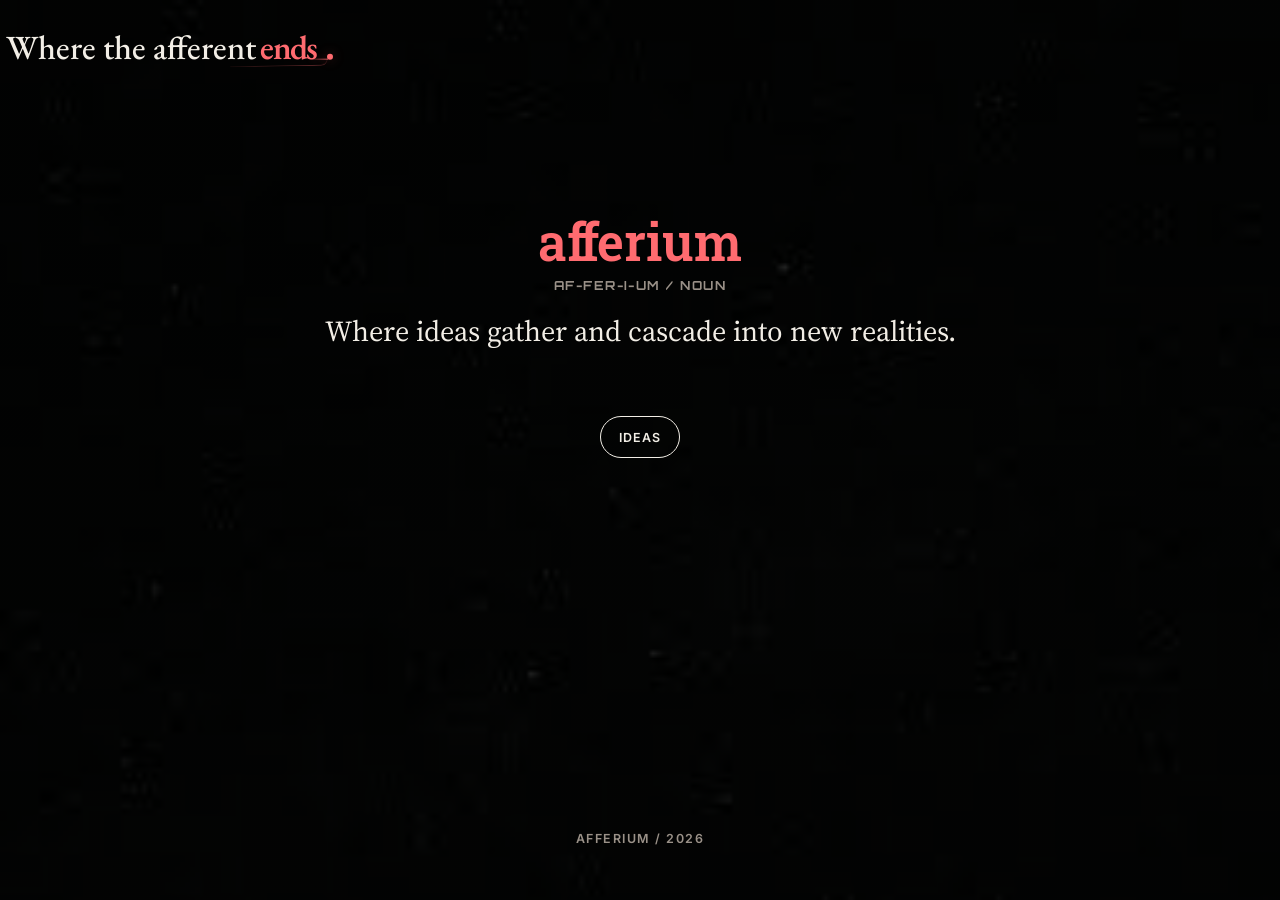
==== index.html @ a5358e2a "Add textured background image" ====
<!DOCTYPE html>
<html lang="en">
<head>
  <meta charset="UTF-8">
  <meta name="viewport" content="width=device-width, initial-scale=1.0">
  <meta name="description" content="Afferium is the receiving center where signal, myth, recursion, and world-shattering ideas arrive.">
  <title>Afferium</title>
  <style>
    @import url('https://fonts.googleapis.com/css2?family=EB+Garamond:wght@500;600&family=Inter:wght@400;500;600&family=Orbitron:wght@500;600&family=Roboto+Slab:wght@500;600&family=Source+Serif+4:opsz,wght@8..60,400;8..60,600;8..60,700&family=Spectral:wght@500;600&display=swap');

    :root {
      --paper: #000000;
      --ink: #f2eee6;
      --muted: #9a9188;
      --line: #24201f;
      --accent: #d64045;
      --accent-dark: #ff6b70;
      --wash: #11100f;
      --white: #f8f3ea;
    }

    * {
      box-sizing: border-box;
    }

    body {
      margin: 0;
      background:
        linear-gradient(rgba(0, 0, 0, 0.62), rgba(0, 0, 0, 0.68)),
        url("assets/afferium-background.png") center / cover fixed,
        radial-gradient(circle at 12% 8%, rgba(214, 64, 69, 0.045), transparent 26rem),
        radial-gradient(circle at 80% 18%, rgba(242, 238, 230, 0.018), transparent 24rem),
        linear-gradient(90deg, rgba(242, 238, 230, 0.014) 1px, transparent 1px),
        linear-gradient(180deg, rgba(242, 238, 230, 0.012) 1px, transparent 1px),
        var(--paper);
      background-size: cover, cover, auto, auto, 72px 72px, 72px 72px, auto;
      background-repeat: no-repeat, no-repeat, no-repeat, no-repeat, repeat, repeat, no-repeat;
      color: var(--ink);
      font-family: "Inter", system-ui, -apple-system, BlinkMacSystemFont, "Segoe UI", sans-serif;
      line-height: 1.55;
    }

    a {
      color: inherit;
    }

    .site {
      min-height: 100vh;
      display: flex;
      flex-direction: column;
    }

    .masthead,
    .definition,
    .link-row,
    .footer {
      width: min(1120px, calc(100% - 48px));
      margin: 0 auto;
    }

    .masthead {
      display: flex;
      align-items: center;
      justify-content: flex-start;
      gap: 24px;
      width: fit-content;
      margin: 0;
      padding: 28px 18px 22px 6px;
    }

    .wordmark {
      display: inline-flex;
      align-items: baseline;
      gap: 0.08em;
      font-family: "EB Garamond", "Spectral", "Source Serif 4", Georgia, serif;
      font-size: clamp(1.12rem, 2.65vw, 2.35rem);
      font-weight: 500;
      letter-spacing: 0;
      line-height: 0.9;
    }

    .wordmark .ending {
      color: var(--accent-dark);
      display: inline-block;
      font-weight: 600;
      letter-spacing: -0.055em;
      position: relative;
      transform: translateX(0.05em);
    }

    .endpoint {
      display: inline-block;
      width: 0.74em;
      height: 0.9em;
      margin-left: -0.1em;
      position: relative;
      transform: translateY(0.02em);
    }

    .endpoint::before {
      content: "";
      position: absolute;
      width: 0.54em;
      height: 1px;
      left: -0.1em;
      top: calc(0.9em - 1px);
      background: linear-gradient(90deg, rgba(255, 107, 112, 0.16), rgba(255, 107, 112, 0.82));
      box-shadow: 0 0 6px rgba(255, 107, 112, 0.28);
    }

    .endpoint-dot {
      position: absolute;
      left: 0.39em;
      top: 0.73em;
      width: 0.18em;
      height: 0.18em;
      border-radius: 50%;
      background: var(--accent-dark);
      box-shadow: 0 0 12px rgba(255, 107, 112, 0.34);
    }

    .endpoint-dot::after {
      content: "";
      position: absolute;
      width: 2.85em;
      height: 0.18em;
      right: 0.08em;
      top: calc(0.07em + 3px);
      border-right: 1px solid rgba(255, 107, 112, 0.22);
      border-bottom: 1px solid rgba(255, 107, 112, 0.46);
      border-radius: 0 0 1.5em 0;
      animation: signal-return 18s ease-in-out forwards;
      transform: rotate(-1deg);
      transform-origin: right top;
      filter: drop-shadow(0 0 5px rgba(255, 107, 112, 0.24));
      mask-size: 145% 100%;
      mask-position: 100% 0;
      mask-image: linear-gradient(90deg, transparent 0%, rgba(0, 0, 0, 0.2) 28%, rgba(0, 0, 0, 0.92) 82%, rgba(0, 0, 0, 1) 100%);
      -webkit-mask-size: 145% 100%;
      -webkit-mask-position: 100% 0;
      -webkit-mask-image: linear-gradient(90deg, transparent 0%, rgba(0, 0, 0, 0.2) 28%, rgba(0, 0, 0, 0.92) 82%, rgba(0, 0, 0, 1) 100%);
    }

    @keyframes signal-return {
      0% {
        opacity: 0.68;
        transform: rotate(-1deg) translateX(0.09em);
      }
      52% {
        opacity: 0.96;
        transform: rotate(-1deg) translateX(-0.09em);
      }
      70%, 100% {
        opacity: 0.76;
        transform: rotate(-1deg) translateX(-0.09em);
      }
    }

    .nav {
      display: flex;
      align-items: center;
      gap: 16px;
    }

    .idea-menu {
      position: relative;
    }

    .idea-menu summary {
      cursor: pointer;
      list-style: none;
    }

    .idea-menu summary::-webkit-details-marker {
      display: none;
    }

    .idea-menu[open] summary {
      background: var(--ink);
      color: var(--paper);
    }

    .idea-list {
      position: absolute;
      right: 0;
      top: calc(100% + 10px);
      z-index: 2;
      width: min(300px, calc(100vw - 32px));
      padding: 16px;
      border: 1px solid var(--line);
      background: #050505;
      box-shadow: 0 22px 60px rgba(0, 0, 0, 0.5);
    }

    .idea-list a {
      display: block;
      padding: 10px 0;
      color: var(--muted);
      font-size: 0.86rem;
      text-decoration: none;
      border-bottom: 1px solid var(--line);
    }

    .idea-list a:last-child {
      border-bottom: 0;
    }

    .idea-list a:hover,
    .idea-list a:focus-visible {
      color: var(--ink);
      outline: none;
    }

    .contact-link {
      display: inline-flex;
      align-items: center;
      justify-content: center;
      min-height: 42px;
      padding: 10px 18px;
      border: 1px solid var(--ink);
      border-radius: 999px;
      font-size: 0.78rem;
      font-weight: 600;
      letter-spacing: 0.08em;
      text-decoration: none;
      text-transform: uppercase;
      transition: background 180ms ease, color 180ms ease, border-color 180ms ease;
      white-space: nowrap;
    }

    .contact-link:hover,
    .contact-link:focus-visible {
      background: var(--ink);
      color: var(--paper);
      outline: none;
    }

    .kicker,
    .label {
      color: var(--accent-dark);
      font-size: 0.76rem;
      font-weight: 700;
      letter-spacing: 0.13em;
      text-transform: uppercase;
    }

    p {
      margin: 0;
    }

    .definition {
      text-align: center;
      padding: clamp(76px, 11vw, 132px) 0 clamp(34px, 6vw, 64px);
    }

    .definition-copy {
      max-width: 720px;
      margin: 0 auto;
      color: var(--ink);
      font-family: "Source Serif 4", Georgia, serif;
      font-size: clamp(1.35rem, 2.25vw, 1.85rem);
      line-height: 1.38;
    }

    .definition-copy em {
      color: var(--accent-dark);
      display: block;
      font-family: "Roboto Slab", "Source Serif 4", Georgia, serif;
      font-size: clamp(1.8rem, 4vw, 3.4rem);
      font-style: normal;
      font-weight: 600;
      line-height: 1;
      margin-bottom: 8px;
    }

    .definition-copy em .ff-pair {
      display: inline-block;
      letter-spacing: -0.12em;
      margin-right: 0.06em;
      position: relative;
    }

    .pronunciation {
      display: block;
      margin: 10px 0 18px;
      color: var(--muted);
      font-family: "Orbitron", "Inter", system-ui, sans-serif;
      font-size: 0.78rem;
      font-weight: 700;
      letter-spacing: 0.12em;
      text-transform: uppercase;
    }

    .method {
      width: min(1120px, calc(100% - 48px));
      margin: 0 auto;
      padding: clamp(34px, 6vw, 64px) 0 clamp(36px, 6vw, 72px);
    }

    .method p {
      max-width: 880px;
      margin: 0 auto;
      color: var(--ink);
      font-family: "Source Serif 4", Georgia, serif;
      font-size: clamp(1.5rem, 3vw, 2.75rem);
      line-height: 1.08;
      text-align: center;
    }

    .method span {
      color: var(--accent-dark);
    }

    .link-row {
      display: flex;
      align-items: center;
      flex-direction: column;
      gap: 16px;
      padding-bottom: clamp(14px, 3vw, 28px);
    }

    .footer {
      margin-top: auto;
      padding: clamp(34px, 7vw, 84px) 0 clamp(28px, 5vw, 52px);
      color: var(--muted);
      font-size: 0.78rem;
      font-weight: 600;
      letter-spacing: 0.12em;
      text-align: center;
      text-transform: uppercase;
    }

    @media (max-width: 820px) {
      .masthead,
      .definition,
      .method,
      .link-row,
      .footer {
        width: min(100% - 32px, 680px);
      }

      .masthead {
        width: fit-content;
      }

      .idea-list {
        left: 50%;
        right: auto;
        transform: translateX(-50%);
      }

    }

    @media (prefers-reduced-motion: reduce) {
      .endpoint-dot::after {
        animation: none;
      }
    }
  </style>
</head>
<body>
  <main class="site">
    <header class="masthead" aria-label="Afferium">
      <div class="wordmark">Where the afferent <span class="ending">ends</span><span class="endpoint" aria-hidden="true"><span class="endpoint-dot"></span></span></div>
    </header>

    <section class="definition" aria-label="Afferium definition">
      <p class="definition-copy"><em>a<span class="ff-pair">ff</span>erium</em><span class="pronunciation">af-fer-i-um / noun</span> Where ideas gather and cascade into new realities.</p>
    </section>

    <nav class="link-row" aria-label="Site navigation">
      <details class="idea-menu">
        <summary class="contact-link">Ideas</summary>
        <div class="idea-list">
          <a href="sensorium.html">The Sensorium</a>
          <a href="fragmentation.html">Fragmentation</a>
          <a href="mara-system.html">The M.A.R.A. System</a>
          <a href="improve-the-argument.html">Improve the Argument</a>
        </div>
      </details>
    </nav>

    <footer class="footer">Afferium / 2026</footer>

  </main>
</body>
</html>
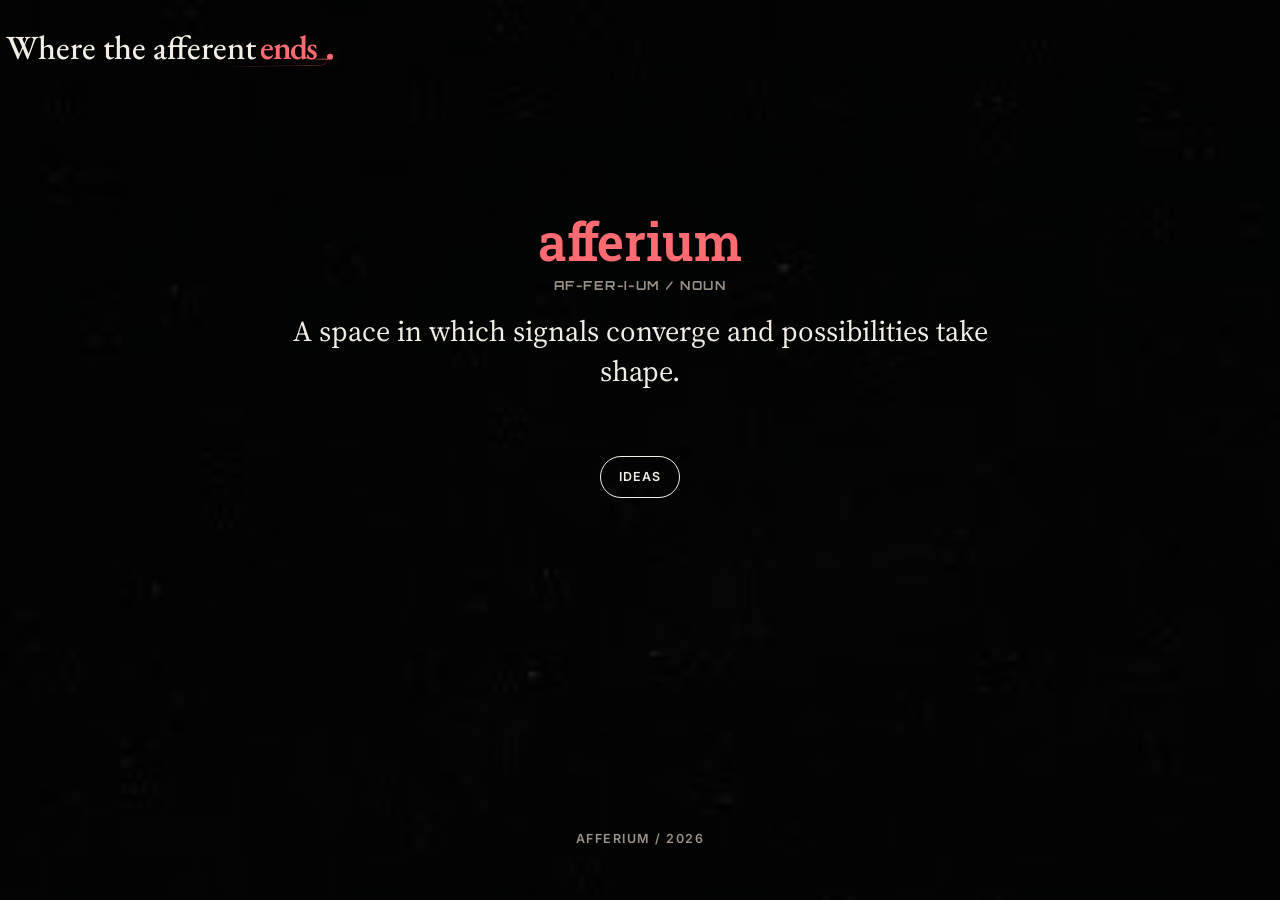
==== commit c466999a: "Refine Afferium noun definition" ====
--- a/index.html
+++ b/index.html
@@ -182,21 +182,34 @@
 
     .idea-list {
       position: absolute;
-      right: 0;
-      top: calc(100% + 10px);
+      left: 50%;
+      top: calc(100% + 8px);
       z-index: 2;
-      width: min(300px, calc(100vw - 32px));
-      padding: 16px;
+      width: min(244px, calc(100vw - 32px));
+      max-height: calc(100dvh - 32px);
+      padding: 6px 12px;
+      overflow-y: auto;
+      overscroll-behavior: contain;
+      text-align: left;
+      transform: translateX(-50%);
       border: 1px solid var(--line);
       background: #050505;
       box-shadow: 0 22px 60px rgba(0, 0, 0, 0.5);
     }
 
+    .idea-menu[data-placement="above"] .idea-list {
+      top: auto;
+      bottom: calc(100% + 8px);
+    }
+
     .idea-list a {
-      display: block;
-      padding: 10px 0;
+      display: flex;
+      align-items: center;
+      min-height: 36px;
+      padding: 8px 0;
       color: var(--muted);
-      font-size: 0.86rem;
+      font-size: 0.82rem;
+      line-height: 1.35;
       text-decoration: none;
       border-bottom: 1px solid var(--line);
     }
@@ -343,12 +356,6 @@
         width: fit-content;
       }
 
-      .idea-list {
-        left: 50%;
-        right: auto;
-        transform: translateX(-50%);
-      }
-
     }
 
     @media (prefers-reduced-motion: reduce) {
@@ -365,16 +372,14 @@
     </header>
 
     <section class="definition" aria-label="Afferium definition">
-      <p class="definition-copy"><em>a<span class="ff-pair">ff</span>erium</em><span class="pronunciation">af-fer-i-um / noun</span> Where ideas gather and cascade into new realities.</p>
+      <p class="definition-copy"><em>a<span class="ff-pair">ff</span>erium</em><span class="pronunciation">af-fer-i-um / noun</span> A space in which signals converge and possibilities take shape.</p>
     </section>
 
     <nav class="link-row" aria-label="Site navigation">
       <details class="idea-menu">
         <summary class="contact-link">Ideas</summary>
         <div class="idea-list">
-          <a href="sensorium.html">The Sensorium</a>
-          <a href="fragmentation.html">Fragmentation</a>
-          <a href="mara-system.html">The M.A.R.A. System</a>
+          <a href="https://afferium.blog" aria-label="Blog (external site)">Blog</a>
           <a href="improve-the-argument.html">Improve the Argument</a>
         </div>
       </details>
@@ -383,5 +388,26 @@
     <footer class="footer">Afferium / 2026</footer>
 
   </main>
+  <script>
+    const ideaMenu = document.querySelector(".idea-menu");
+    const ideaList = ideaMenu.querySelector(".idea-list");
+    const ideaButton = ideaMenu.querySelector("summary");
+
+    function fitIdeaMenu() {
+      if (!ideaMenu.open) return;
+
+      const button = ideaButton.getBoundingClientRect();
+      const below = window.innerHeight - button.bottom - 24;
+      const above = button.top - 24;
+      const openAbove = below < ideaList.scrollHeight + 2 && above > below;
+
+      ideaMenu.dataset.placement = openAbove ? "above" : "below";
+      ideaList.style.maxHeight = `${Math.max(0, openAbove ? above : below)}px`;
+    }
+
+    ideaMenu.addEventListener("toggle", fitIdeaMenu);
+    window.addEventListener("resize", fitIdeaMenu, { passive: true });
+    window.addEventListener("scroll", fitIdeaMenu, { passive: true });
+  </script>
 </body>
 </html>
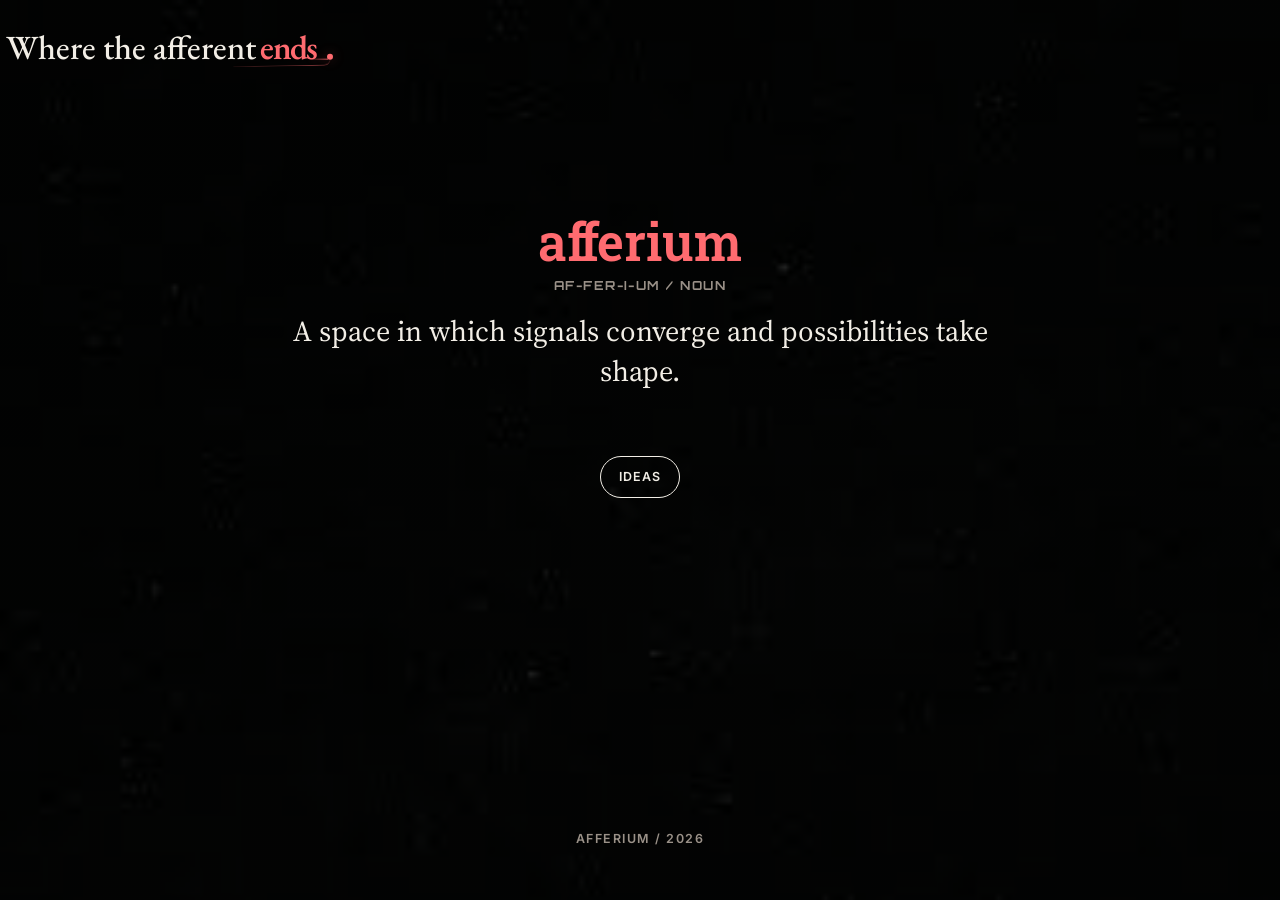
==== commit 5d99b8f8: "Restore continuous slow endpoint signal loop" ====
--- a/index.html
+++ b/index.html
@@ -129,7 +129,7 @@
       border-right: 1px solid rgba(255, 107, 112, 0.22);
       border-bottom: 1px solid rgba(255, 107, 112, 0.46);
       border-radius: 0 0 1.5em 0;
-      animation: signal-return 18s ease-in-out forwards;
+      animation: signal-return 18s ease-in-out infinite;
       transform: rotate(-1deg);
       transform-origin: right top;
       filter: drop-shadow(0 0 5px rgba(255, 107, 112, 0.24));
@@ -142,7 +142,7 @@
     }
 
     @keyframes signal-return {
-      0% {
+      0%, 100% {
         opacity: 0.68;
         transform: rotate(-1deg) translateX(0.09em);
       }
@@ -150,7 +150,7 @@
         opacity: 0.96;
         transform: rotate(-1deg) translateX(-0.09em);
       }
-      70%, 100% {
+      70% {
         opacity: 0.76;
         transform: rotate(-1deg) translateX(-0.09em);
       }
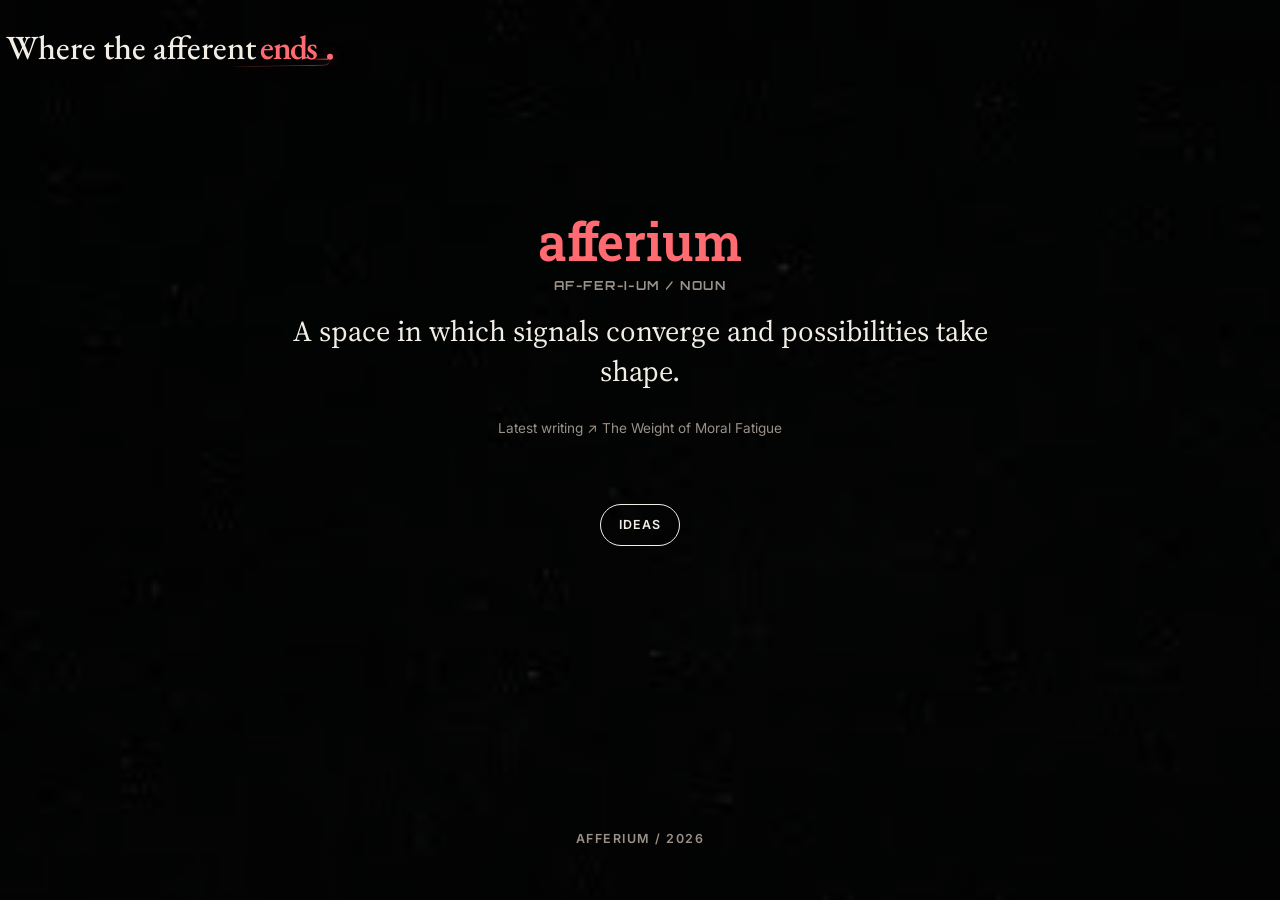
==== commit 78c0c382: "Add a quiet latest-writing link below the homepage definition" ====
--- a/index.html
+++ b/index.html
@@ -275,6 +275,28 @@
       line-height: 1.38;
     }
 
+    .latest-writing {
+      margin: 26px auto 0;
+      color: var(--muted);
+      font-size: 0.85rem;
+      line-height: 1.6;
+    }
+
+    .latest-writing a {
+      text-decoration: none;
+      text-underline-offset: 4px;
+    }
+
+    .latest-writing a:hover {
+      color: var(--ink);
+      text-decoration: underline;
+    }
+
+    .latest-writing a:focus-visible {
+      outline: 1px solid var(--accent-dark);
+      outline-offset: 5px;
+    }
+
     .definition-copy em {
       color: var(--accent-dark);
       display: block;
@@ -373,6 +395,7 @@
 
     <section class="definition" aria-label="Afferium definition">
       <p class="definition-copy"><em>a<span class="ff-pair">ff</span>erium</em><span class="pronunciation">af-fer-i-um / noun</span> A space in which signals converge and possibilities take shape.</p>
+      <p class="latest-writing"><a href="https://afferium.blog/entries/the-weight-of-moral-fatigue/">Latest writing ↗ The Weight of Moral Fatigue</a></p>
     </section>
 
     <nav class="link-row" aria-label="Site navigation">
